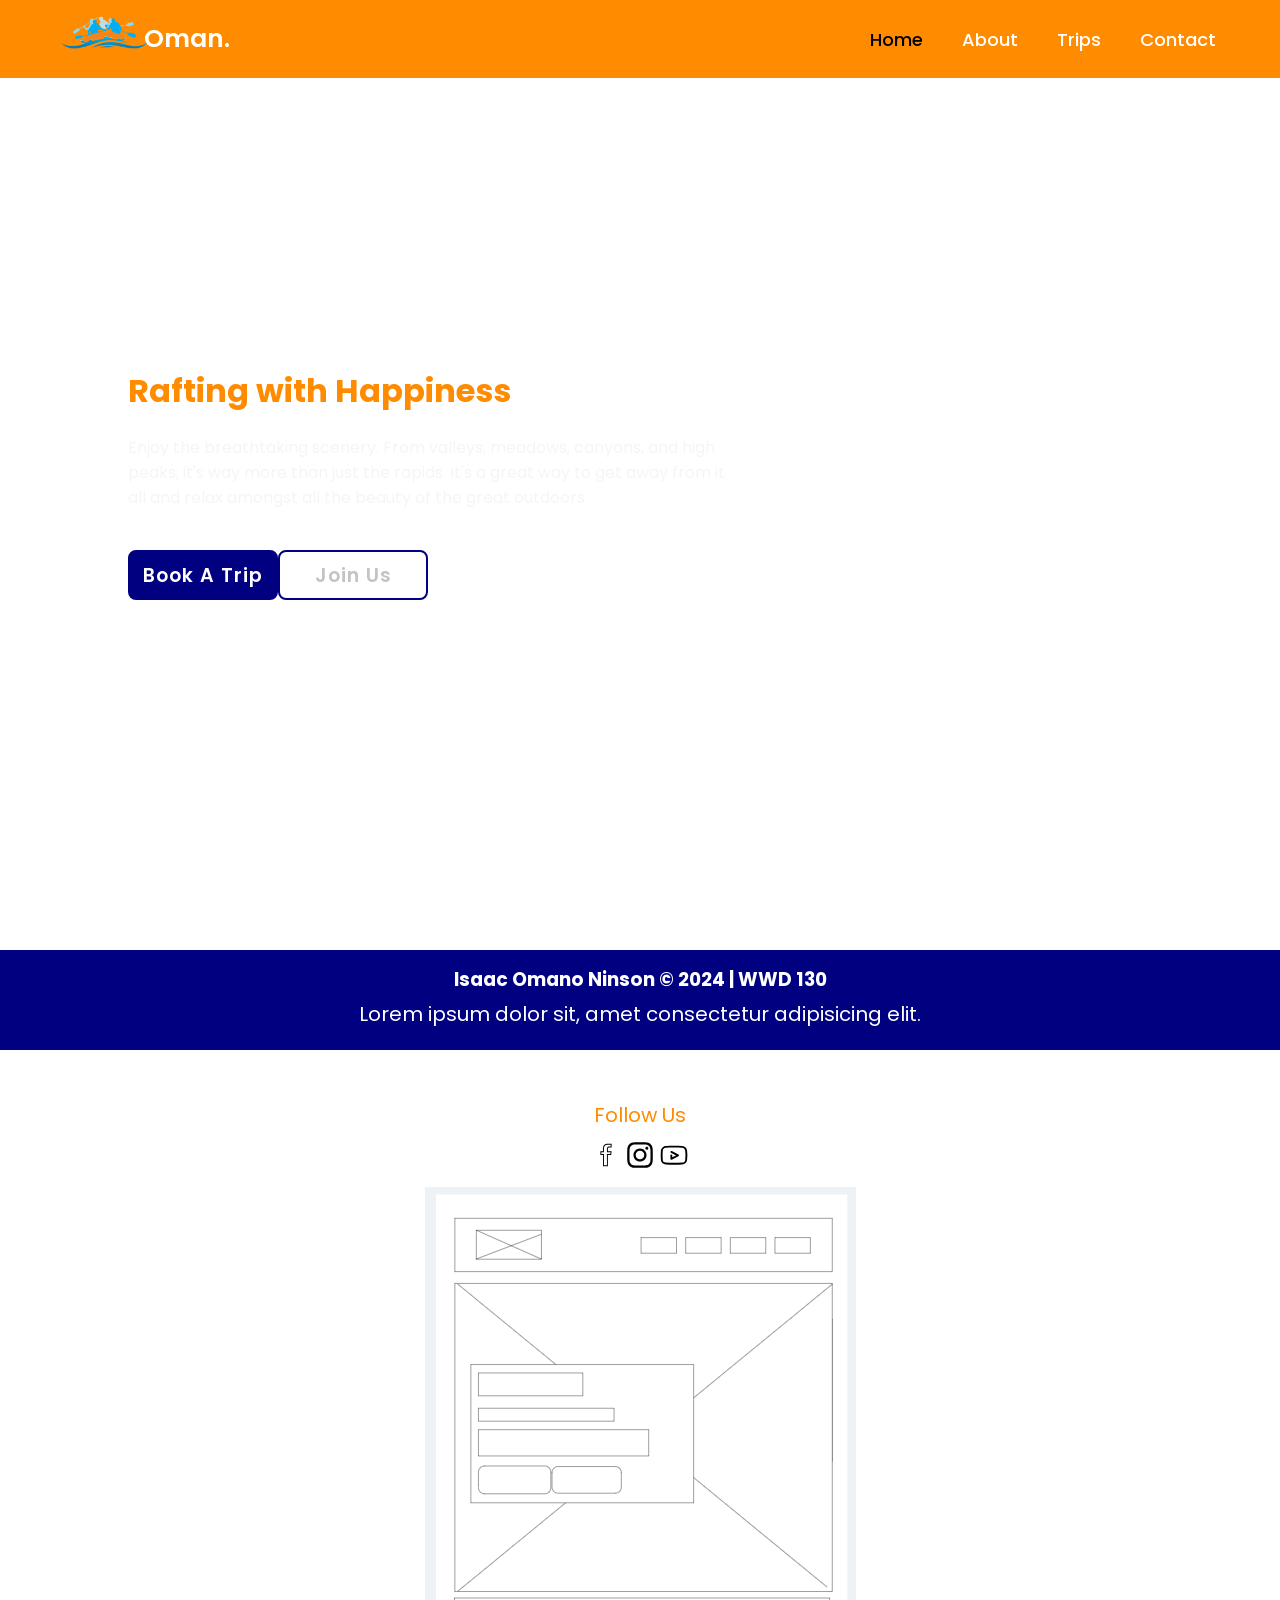
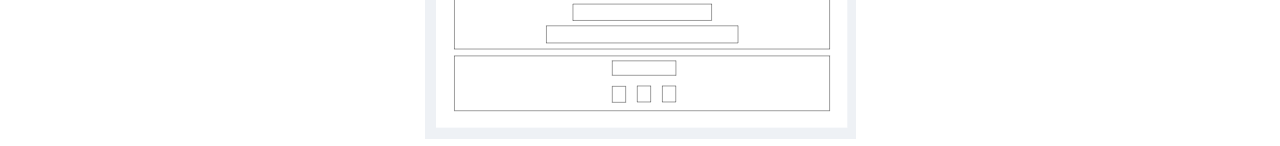
==== wwr/index.html @ b9e4b04d "update" ====
<!DOCTYPE html>
<html lang="en">
<head>
    <meta charset="UTF-8">
    <meta name="viewport" content="width=device-width, initial-scale=1.0">
    <meta name="description" content="">
    <meta name="author" content="">
    <title>Oman Rafting | Home Page</title>
    <link rel="stylesheet" href="styles/style.css">
</head>
<body>

    <header class="header">
        <a href="index.html" class="logo"><img src="images/Adventure-Rafting-Free-PNG-Image.png" alt="site_logo">Oman.</a>
            
        <nav class="navbar">
            <a href="index.html" class="active">Home</a>
            <a href="about.html">About</a>
            <a href="trips.html">Trips</a>
            <a href="contact.html">Contact</a>
        </nav>
    </header>
    <style>
        body{
            height: 100vh
            background-image: url("images/background.jpg.jpg");
            background-repeat: no-repeat;
            background-size: cover;
        }
    </style>

    <section class="home">
        
        <div class="home-content">
            <h1>Welcome</h1>
            <h3>Rafting with Happiness</h3>
            <p>Enjoy the breathtaking scenery. From valleys, meadows, canyons, and high peaks; it's way more than just the rapids. It's a great way to get away from it all and relax amongst all the beauty of the great outdoors.</p>
        
            <div class="btn-box">
                <a href="trips.html">Book A Trip</a>
                <a href="contact.html">Join Us</a>
            </div>
            </div>



    </section>


    <footer class="info">
            <h3>Isaac Omano Ninson &copy; 2024 | WWD 130</h3>
            <p>Lorem ipsum dolor sit, amet consectetur adipisicing elit.</p>
    </footer>
    <footer>
        <p>Follow Us</p>
        
        <nav class="sociallinks">
            <a href="https://web.facebook.com"><img src="images/211901_facebook_social_icon.svg" alt="Facebook"></a>
            <a href="https://www.instagram.com"><img src="images/5335781_camera_instagram_social_media_instagram_logo_icon.svg" alt="Instagram"></a>
            <a href="https://youtube.com"><img src="images/5340279_play_video_youtube_youtuber_icon.svg" alt="Youtube"></a>
        </nav>


        <div class="outline">
            <img src="images/Home_page_wireframe.png" alt="page_outline">
        </div>
            
    </footer>
    
</body>
</html>
---- wwr/styles/style.css ----
@import url('https://fonts.googleapis.com/css2?family=Lato:ital,wght@0,100;0,300;0,400;0,700;0,900;1,100;1,300;1,400;1,700;1,900&family=Montserrat:ital,wght@0,100..900;1,100..900&family=Neuton:ital,wght@0,200;0,300;0,400;0,700;0,800;1,400&family=Open+Sans:ital,wght@0,300..800;1,300..800&family=Poppins:ital,wght@0,100;0,200;0,300;0,400;0,500;0,600;0,700;0,800;0,900;1,100;1,200;1,300;1,400;1,500;1,600;1,700;1,800;1,900&family=Raleway:ital,wght@0,100..900;1,100..900&family=Roboto:ital,wght@0,100;0,300;0,400;0,500;0,700;0,900;1,100;1,300;1,400;1,500;1,700;1,900&display=swap');


*{
    margin: 0;
    padding: 0;
    box-sizing: border-box;
    font-family: 'Poppins', sans-serif;
}

body{
    
    color: whitesmoke;
}

.header {
    position: fixed;
    top: 0;
    left: 0;
    width: 100%;
    padding: 20px 5%;
    background: darkorange; 
    display: flex;
    justify-content: space-between;
    align-items: center;
    z-index: 100;
}
.logo {
    font-size: 25px;
    color:rgb(255, 255, 255);
    padding-left: 60px;
    margin-left: 20px;
    text-decoration: none;
    font-weight: 600;

}
.logo img{
    position:absolute;
    top: 0;
    left: 40px;
    margin: 0;
    padding: 15px 20px;
    width: 10%;
    justify-content: space-between;


}
.navbar a {
    font-size: 18px;
    color: white;
    text-decoration: none;
    font-weight: 500;
    margin-left: 35px;
    transition: .3s;
}

.navbar a:hover,
.navbar a.active {
    color: black;

}

.home {
    
    height: 100vh;
    background:url(background.jpg.jpg)
    background-repeat: no-repeat;
    background-size: cover;
    background-position: center;
    display: flex;
    align-items: center;
    padding: 0 10%;
}

.home-content {
    max-width: 600px;

}
.home-content h1 {
    font-size: 56px;
    font-weight: 700;
    line-height: 1.2;
}
.home-content h3 {
    font-size: 32px;
    font-weight: 700;
    color: darkorange;
}

.home-content p {
    font-size: 16px;
    margin: 20px 0 40px;

}
.home-content .btn-box {
    display: flex;
    justify-content: space-between;
    width: 300px;
    height: 50px;
  
}

.btn-box a {
    position: relative;
    display: inline-flex;
    justify-content: center;
    align-items: center;
    width: 150px;
    height: 100%;
    background: navy;
    border: 2px solid navy;
    border-radius: 8px;
    font-size: 19px;
    color:rgb(255, 255, 255);
    text-decoration: none;
    font-weight: 600;
    letter-spacing: 1px;
    z-index: 1;
    overflow: hidden;
}

.btn-box a:nth-child(2) {
    background: transparent;
    color: rgb(195, 195, 195);
}
.btn-box a::before {
    content:' ';
    position:absolute;
    top: 0;
    left: 0;
    width: 0;
    height: 100%;
    background: darkorange;
    z-index: -1;
    transition: .5s;
}

.btn-box a:hover::before {
    width: 100%;
}


.info {
    width: 100%;
    height: 100px;
    background: navy;
    align-items: center;
    padding: 10px 5px;
}

.info h3{
   text-align: center;
   margin: 5px 2px;
}
.info p {
    text-align: center;

}

/*ABOUT PAGE*/

.hero img {
    width: 100%;
    height: auto;
}

.hero h1  {
    position:absolute;
    color: #fffefc;
    font-size: 40px;
    text-align: center;
    background-color:rgba(255, 176, 17, 0.7);
    top: 350px;
    left: 0;
    right: 0;
    padding: 0.5rem;    
}

article{
    background-color:rgba(6, 145, 196, 0.842);
    position: absolute;
    top: 500px;
    width: 800px;
    height: 250px;
    left: 0;
    right: 0;
    margin: 0 auto;
    padding: 2rem;
    color: #fdfffc;

}
.hero article img {
    width: 200px;
    float: right;
}

.galary2 {
    display: flex;
    justify-content: space-around;
    flex-wrap: wrap;
    margin: 15px 0;
}
.galary2 img {
    flex-wrap: wrap;
    width: 200px;
    height: auto;
    margin: 10px 0;
   
    
}
.galary2 p{
    font-size: 15px;
    color: #126592;
    padding-right: 1px;
}


/*footer*/
.sociallinks a img {
    width: 30px;
    height: 50px;
    margin: 0 auto;
    text-align: center;
    
}

/*History section*/
.history {
    display: grid;
    grid-template-columns: 0.5fr 5fr 5fr;
    background-color: #2ec4b6;
    margin: 0 auto;
    padding: 1rem;
}
.history img{
    width: 100%;
    padding: 1rem;
   
}
.history h2 {
    
    margin-top: 5rem;
    padding: 1rem;
    border: 2rem;
    color: #e7961d;
}
.history p {
    text-align: left;
    padding: 1rem;


}

.grid h2{
    text-align: center;
}

/*contact*/


.grid h2{
    text-align: center;
    color: navy;
    padding: 20px 10px;
}
.grid img {
    display: grid;
    grid-template-columns: 3fr 3fr 3fr;
}

.employ {
grid-gap: 0.5px;
display: flex;
flex-wrap: wrap;
justify-content: center;
max-width: 100%;
}
.employ img {
    display: flex;
    flex-wrap: wrap;
    width: 350px;
    margin: 0 auto;
}
.employ p{
    color: #126592;
    font-weight: bold;
    text-align: center;

}
h1 {
    margin: 0;
    font-size: 1rem;
    color: white;
    text-align: left;
}

.outline {
    align-items: center;
}
form {
    width: 300px;
    padding: 1rem;
    margin: 0 auto;
    display: grid;
    color: #126592;
   
} 
.map {
    margin: 0 auto;
    display: grid;
    grid-template-columns: 1fr 2fr;
    color: #126592;
    text-align: center;
    padding: 20px 10px;
}
.a {
    text-align: center;
    font-size: 30px;
    color:#000000;
   padding-top: 100px;
  
}
.map iframe {
    width: 100%;
}
form input, textarea {
    padding: 0.5rem;
}
button {
    margin: 0.5rem;
    font-size: 1.2rem;
    color: rgb(255, 255, 255);
    background: navy;
    border-radius: 0.5rem;
    padding: 2px;
    border: none;
    display: block;
    width: 300px;
    cursor: pointer;
}

/*footer*/
footer{
    margin-top: 50px;
    text-align: center;
    color: darkorange;

}
footer p{
    font-size: 20px;
}
.sociallinks a img {
    width: 30px;
    height: 50px;
    margin: 0 auto;
    
}
.info {
    color: white;
}

/*Trips*/
.body{
	width: 100%;
	height: 100vh;
	display: flex;
	justify-content: space-around;
	align-items: center;
	background-image: linear-gradient(rgba(0, 36, 125, 0.577),rgba(255, 140, 25, 0.626)),url(img1.jpg);
	background-position: center;
	background-size: cover;
}
.heading{
	width: 30%;
	text-align: center;
	color: #fff;
}
.heading h1{
	font-size: 40px;
    text-align: center;
    padding-left: 10px;
}
.heading a{
	text-decoration: none;
	color: navy;
	font-size: 25px;
	font-weight: bold;
	border-radius: 45px;
	padding: 14px 50px;
	background-color: #fff;
}
.heading p{
    margin: 5px;
}
.heading a:hover{
	letter-spacing: 3px;
	transition: 0.6s;
}
.tours{
	width: 70%;
	display: flex;
	justify-content: space-around;
    border-radius: 12px;
}
.places{
	display: inline;
	text-align: center;
	border-radius: 12px;
}
.places h2{
	color: white;
	font-size: 35px;
	letter-spacing: 3px;
	border-radius: 1px;
	padding: 30px 30px;
	background-color:navy;
}
.places a{
	text-decoration: none;
	color: darkorange;
	font-weight: bold;
	font-size: 18px;
	border-radius: 12px;
	padding: 12px 30px;
	background-color: #fff;
}
.places a:hover{
	background-color: #000;
	letter-spacing: 3px;
	transition: 0.6s;
}
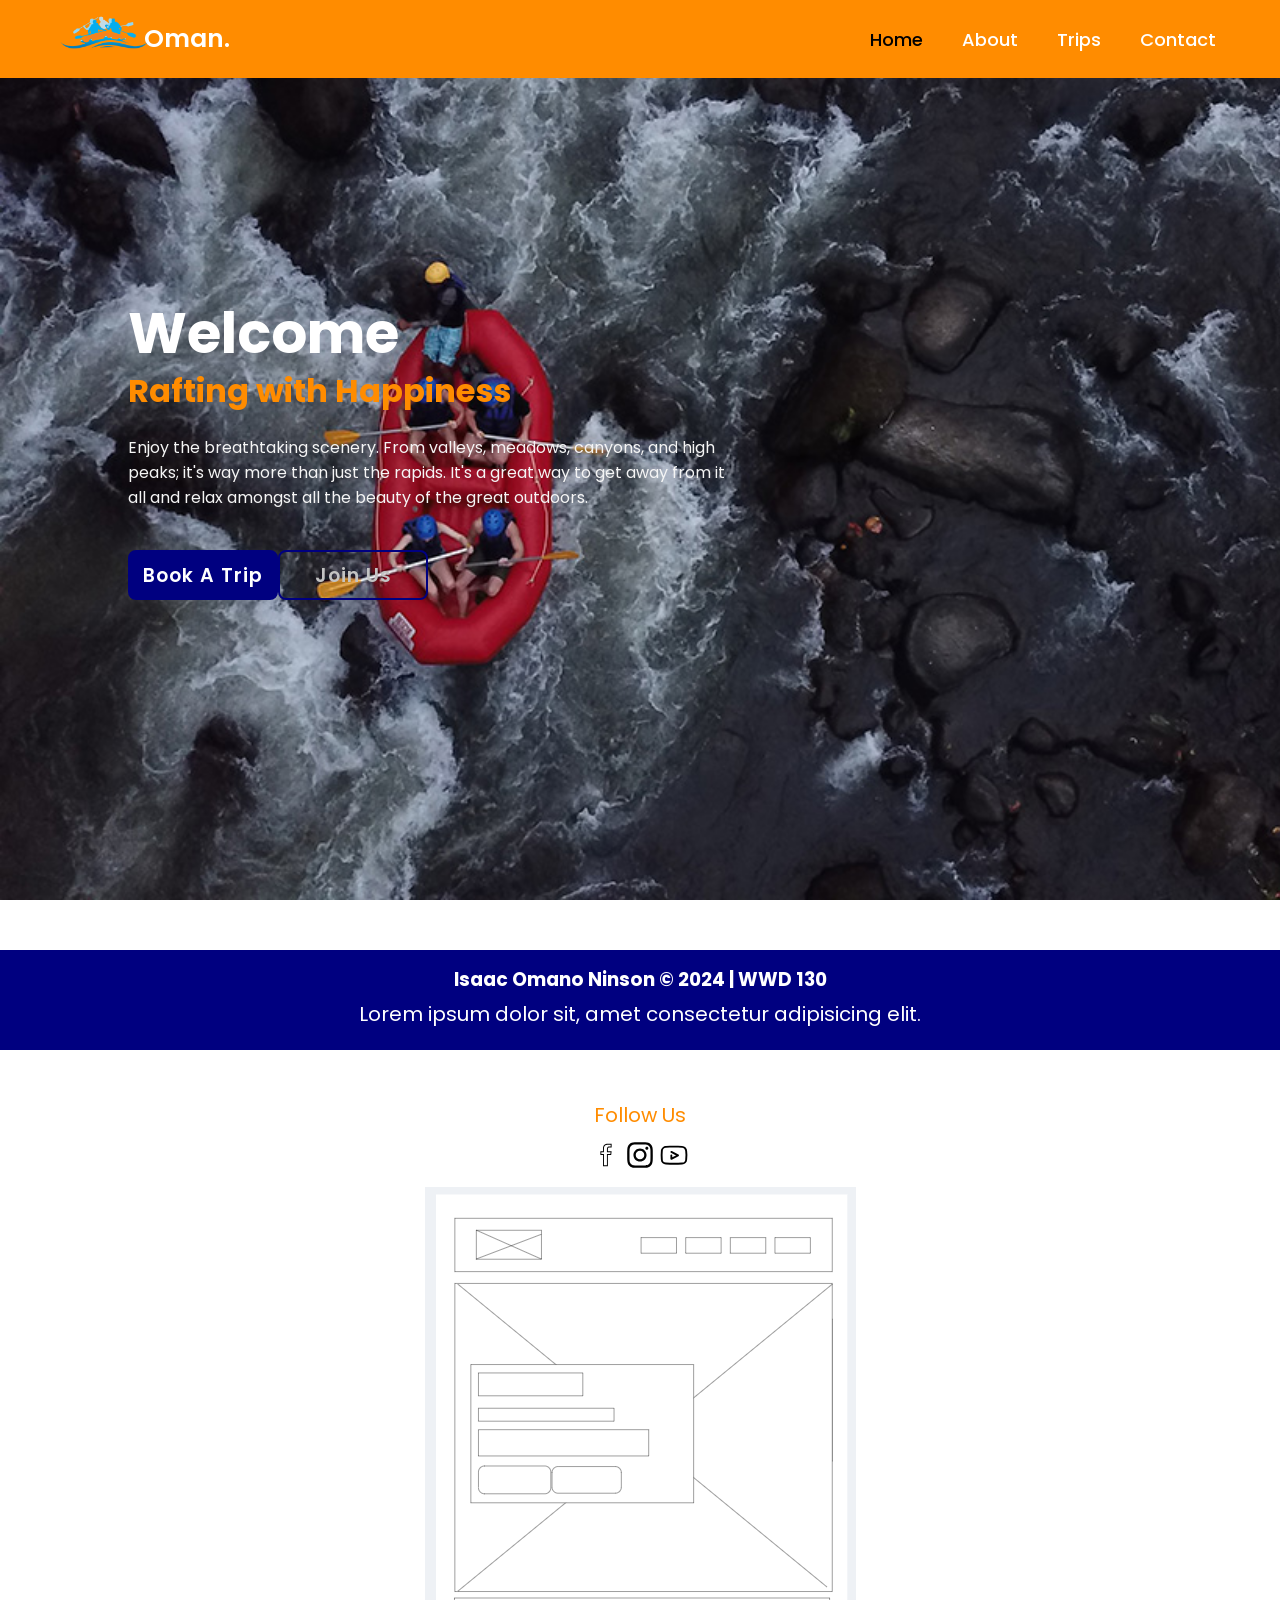
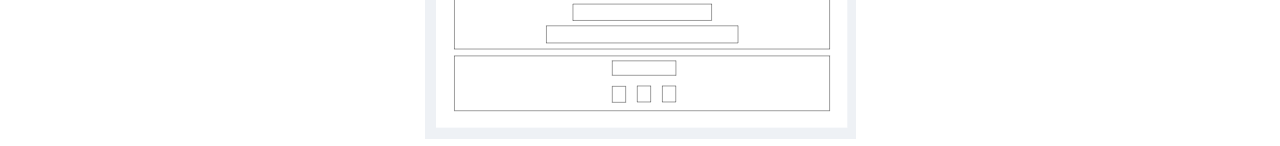
==== commit 761e84f7: "update" ====
--- a/wwr/index.html
+++ b/wwr/index.html
@@ -22,7 +22,7 @@
     </header>
     <style>
         body{
-            height: 100vh
+            height: 100vh;
             background-image: url("images/background.jpg.jpg");
             background-repeat: no-repeat;
             background-size: cover;
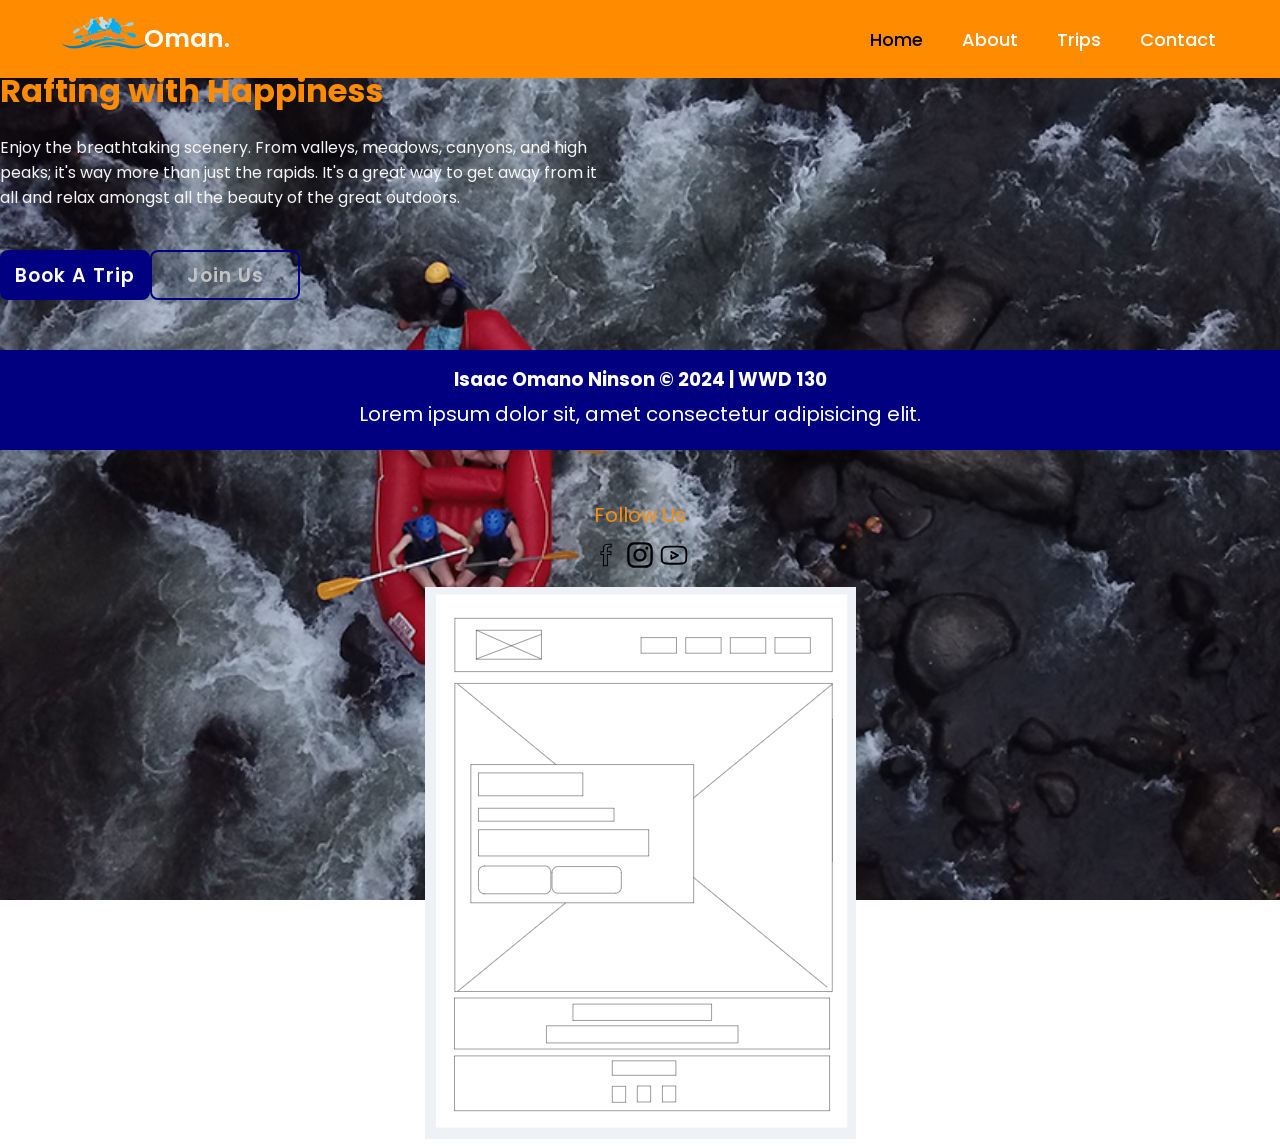
==== commit 8e7ca810: "update" ====
--- a/wwr/index.html
+++ b/wwr/index.html
@@ -21,7 +21,7 @@
         </nav>
     </header>
     <style>
-        body{
+        body {
             height: 100vh;
             background-image: url("images/background.jpg.jpg");
             background-repeat: no-repeat;
--- a/wwr/styles/style.css
+++ b/wwr/styles/style.css
@@ -60,17 +60,8 @@
 
 }
 
-.home {
-    
-    height: 100vh;
-    background:url(background.jpg.jpg)
-    background-repeat: no-repeat;
-    background-size: cover;
-    background-position: center;
-    display: flex;
-    align-items: center;
-    padding: 0 10%;
-}
+
+
 
 .home-content {
     max-width: 600px;
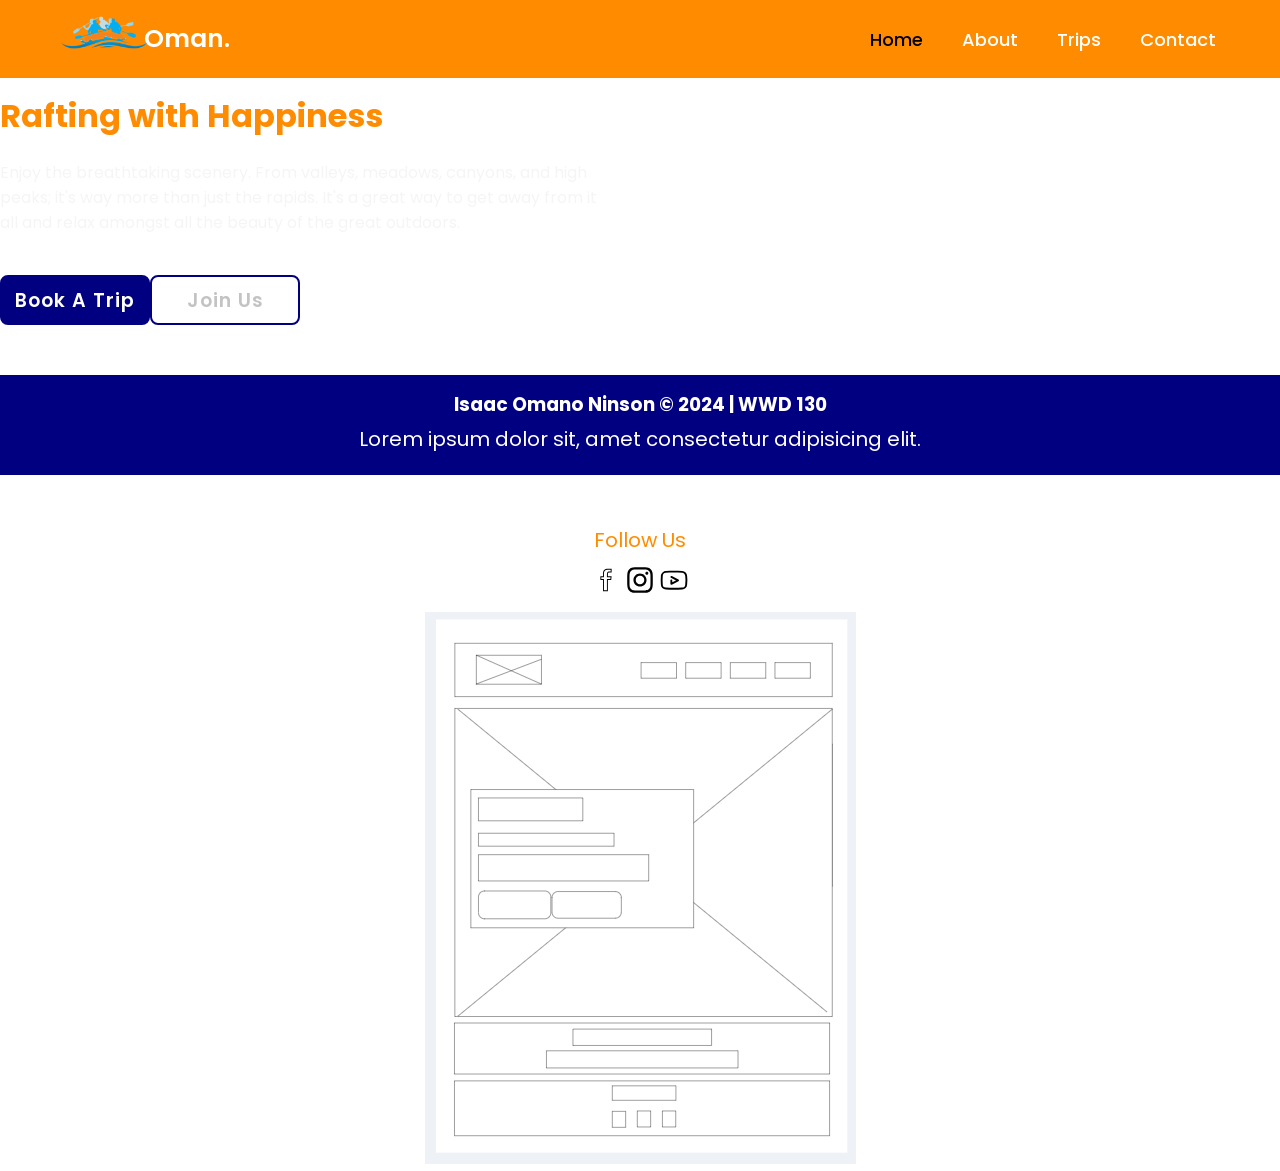
==== commit 0f57857b: "commit" ====
--- a/wwr/index.html
+++ b/wwr/index.html
@@ -20,14 +20,14 @@
             <a href="contact.html">Contact</a>
         </nav>
     </header>
-    <style>
+    <styles>
         body {
             height: 100vh;
             background-image: url("images/background.jpg.jpg");
             background-repeat: no-repeat;
             background-size: cover;
         }
-    </style>
+    </styles>
 
     <section class="home">
         
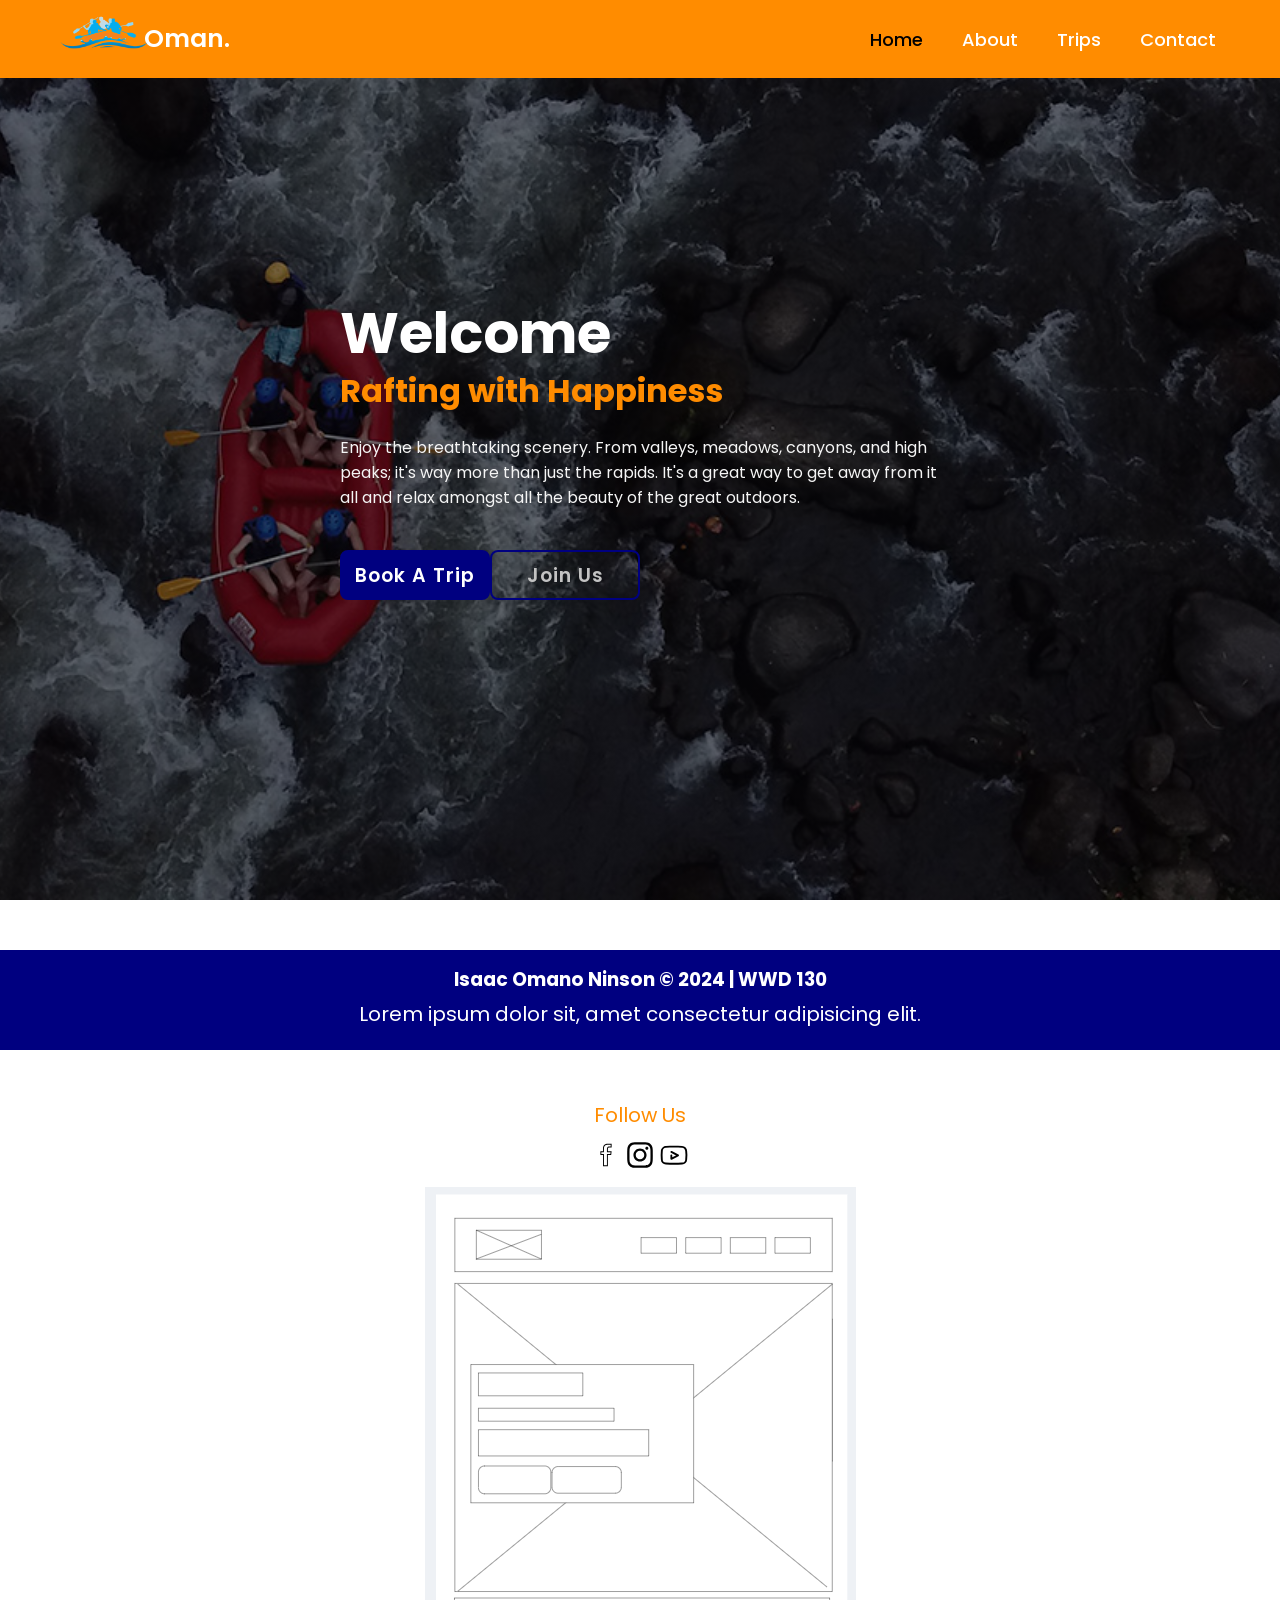
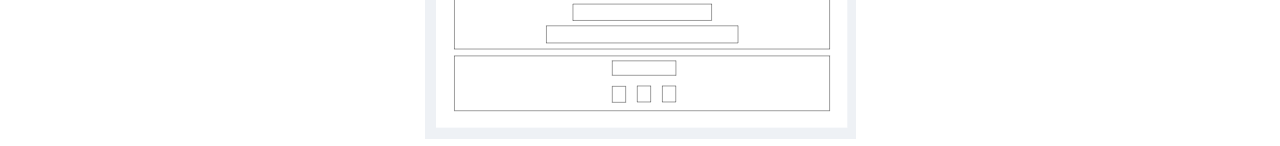
==== commit f2b91e4e: "update" ====
--- a/wwr/index.html
+++ b/wwr/index.html
@@ -20,14 +20,6 @@
             <a href="contact.html">Contact</a>
         </nav>
     </header>
-    <styles>
-        body {
-            height: 100vh;
-            background-image: url("images/background.jpg.jpg");
-            background-repeat: no-repeat;
-            background-size: cover;
-        }
-    </styles>
 
     <section class="home">
         
@@ -40,7 +32,7 @@
                 <a href="trips.html">Book A Trip</a>
                 <a href="contact.html">Join Us</a>
             </div>
-            </div>
+        </div>
 
 
 
--- a/wwr/styles/style.css
+++ b/wwr/styles/style.css
@@ -61,7 +61,18 @@
 }
 
 
-
+.home {
+    
+    height: 100vh;
+    background-image: linear-gradient(rgba(0,0,0,0.50),rgba(0,0,0,0.50)),url(/wwr/images/background.jpg.jpg);
+    background-repeat: no-repeat;
+    background-size: cover;
+    background-position: center;
+    display: flex;
+    justify-content: center;
+    align-items: center;
+    padding: 0 10%;
+}
 
 .home-content {
     max-width: 600px;
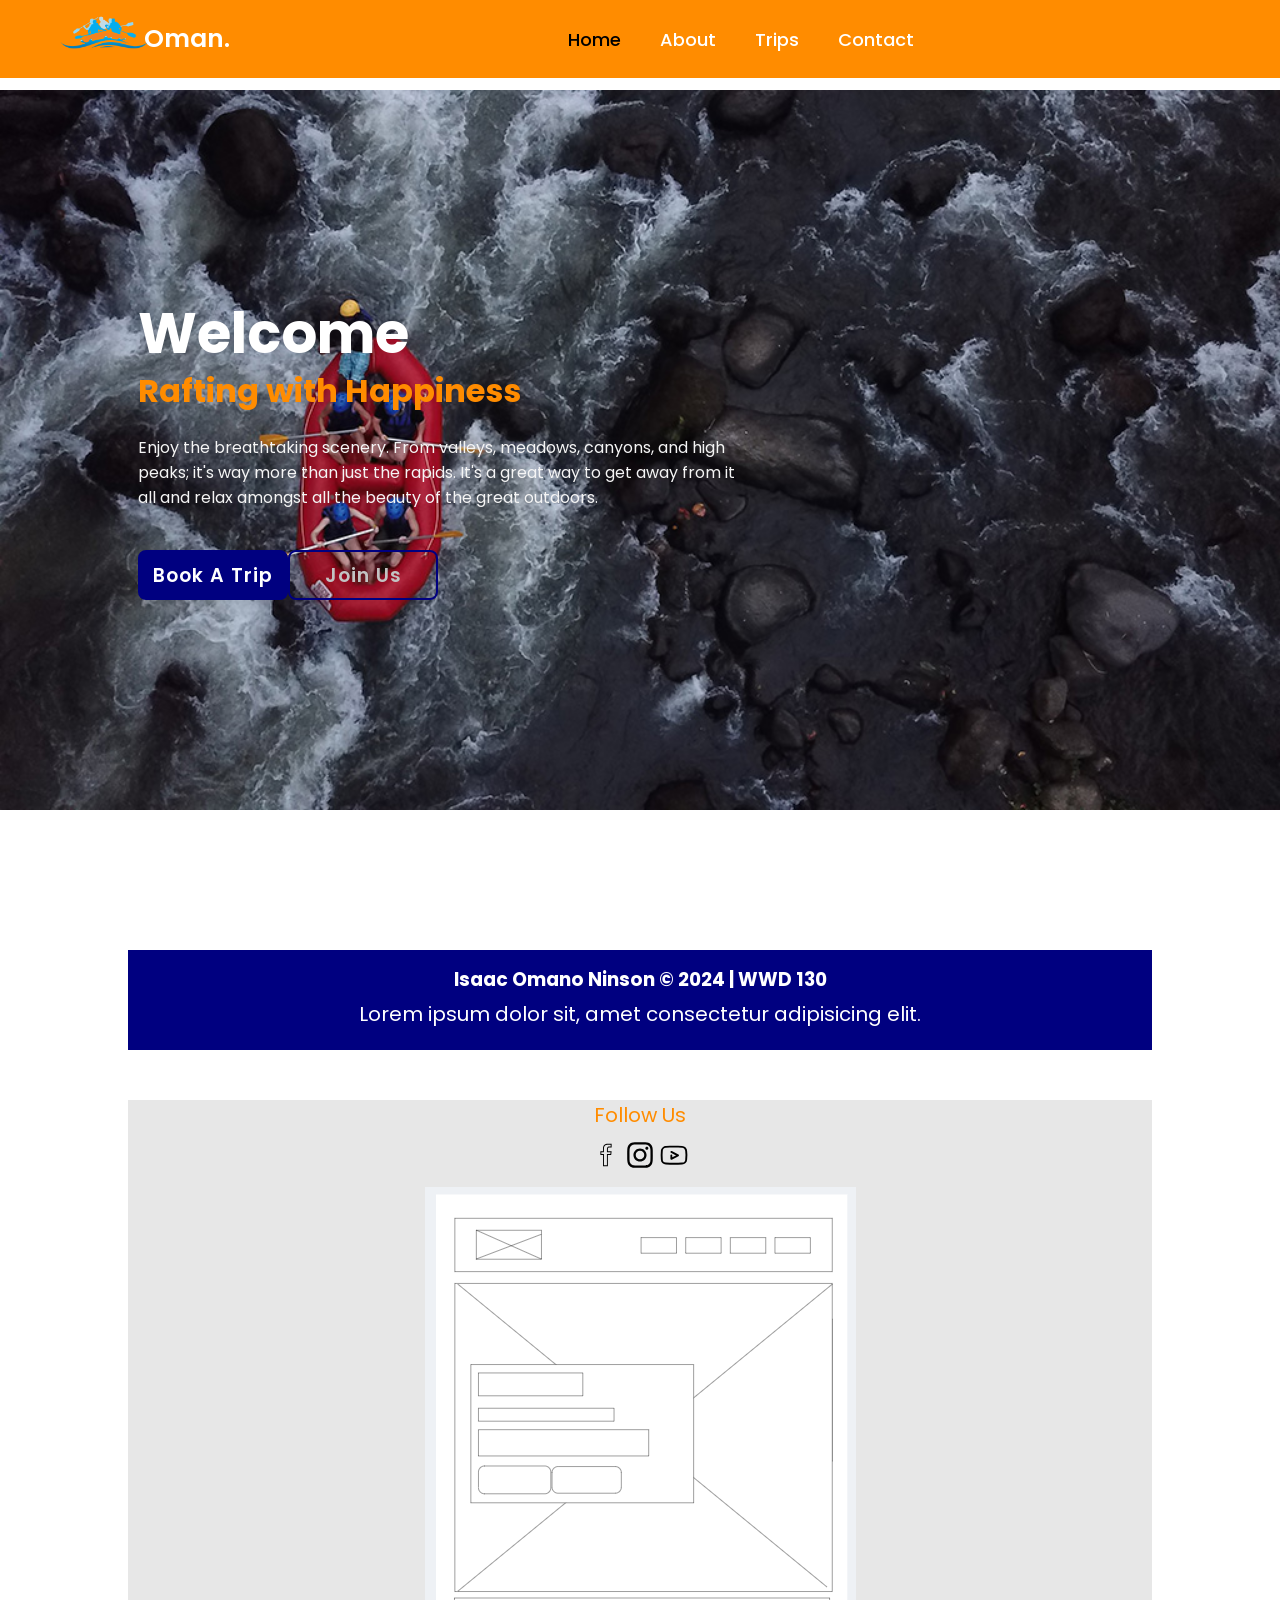
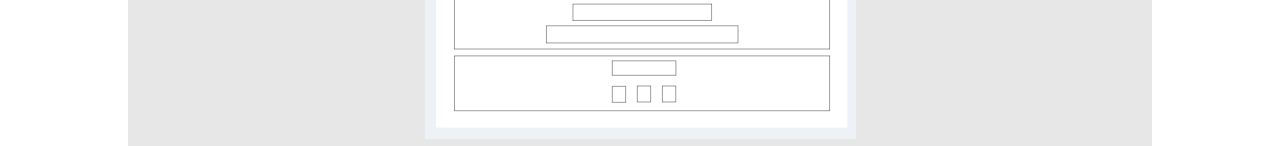
==== commit ba0a9d72: "update" ====
--- a/wwr/index.html
+++ b/wwr/index.html
@@ -7,6 +7,19 @@
     <meta name="author" content="">
     <title>Oman Rafting | Home Page</title>
     <link rel="stylesheet" href="styles/style.css">
+<style>
+    body {
+    height: 100px;
+    background-image: url('images/background.jpg.jpg');
+    background-repeat: no-repeat;
+    background-attachment: fixed;
+    background-size:100%;
+    background-position: center;
+    justify-content: center;
+    align-items: center;
+    padding: 0 10%;
+}
+</style>
 </head>
 <body>
 
@@ -19,6 +32,8 @@
             <a href="trips.html">Trips</a>
             <a href="contact.html">Contact</a>
         </nav>
+
+        <p style="background-image: url('images/background.jpg.jpg');"></p>
     </header>
 
     <section class="home">
@@ -37,6 +52,7 @@
 
 
     </section>
+
 
 
     <footer class="info">
--- a/wwr/styles/style.css
+++ b/wwr/styles/style.css
@@ -64,14 +64,13 @@
 .home {
     
     height: 100vh;
-    background-image: linear-gradient(rgba(0,0,0,0.50),rgba(0,0,0,0.50)),url(/wwr/images/background.jpg.jpg);
     background-repeat: no-repeat;
     background-size: cover;
     background-position: center;
-    display: flex;
-    justify-content: center;
+    display: grid;
+    grid-template-columns: 2fr 1fr;
     align-items: center;
-    padding: 0 10%;
+    padding: 0 10px;
 }
 
 .home-content {
@@ -146,8 +145,10 @@
     width: 100%;
     height: 100px;
     background: navy;
+    background-size: cover;
     align-items: center;
     padding: 10px 5px;
+    
 }
 
 .info h3{
@@ -346,6 +347,9 @@
     margin-top: 50px;
     text-align: center;
     color: darkorange;
+    background-color: rgb(231, 231, 231);
+    background-size: cover;
+    width: ;
 
 }
 footer p{
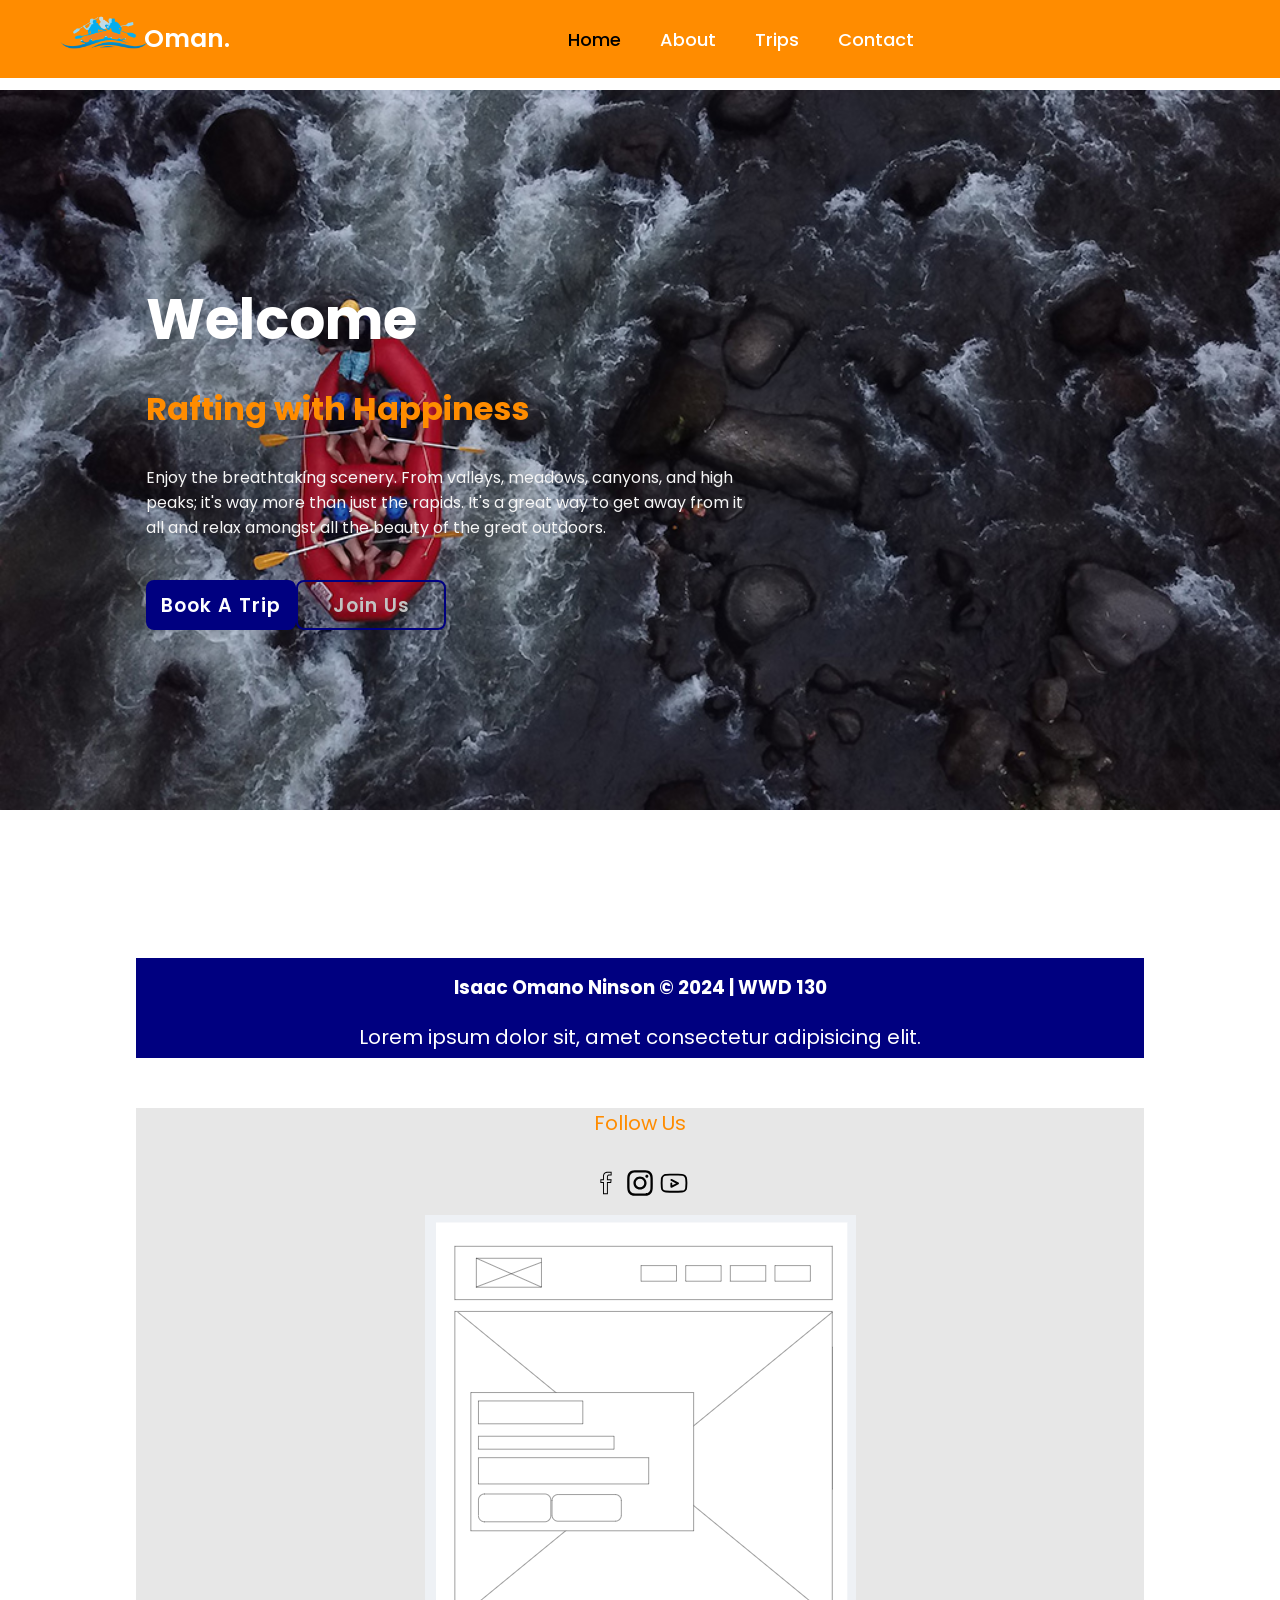
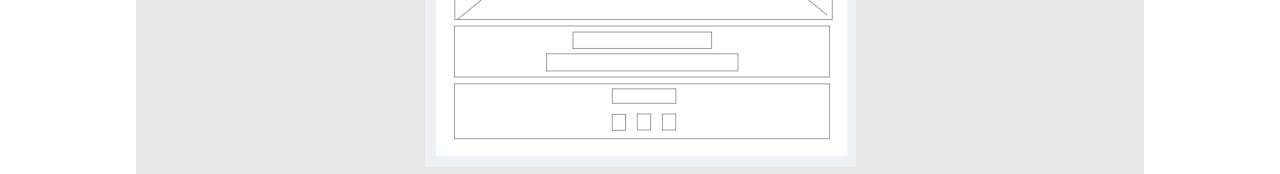
==== commit b250f824: "update" ====
--- a/wwr/index.html
+++ b/wwr/index.html
@@ -33,7 +33,9 @@
             <a href="contact.html">Contact</a>
         </nav>
 
-        <p style="background-image: url('images/background.jpg.jpg');"></p>
+        <div class="home1">
+            <p style="background-image: url('images/background.jpg.jpg');"></p>
+        </div>
     </header>
 
     <section class="home">
--- a/wwr/styles/style.css
+++ b/wwr/styles/style.css
@@ -2,8 +2,7 @@
 
 
 *{
-    margin: 0;
-    padding: 0;
+    
     box-sizing: border-box;
     font-family: 'Poppins', sans-serif;
 }
@@ -62,7 +61,6 @@
 
 
 .home {
-    
     height: 100vh;
     background-repeat: no-repeat;
     background-size: cover;
@@ -348,8 +346,6 @@
     text-align: center;
     color: darkorange;
     background-color: rgb(231, 231, 231);
-    background-size: cover;
-    width: ;
 
 }
 footer p{
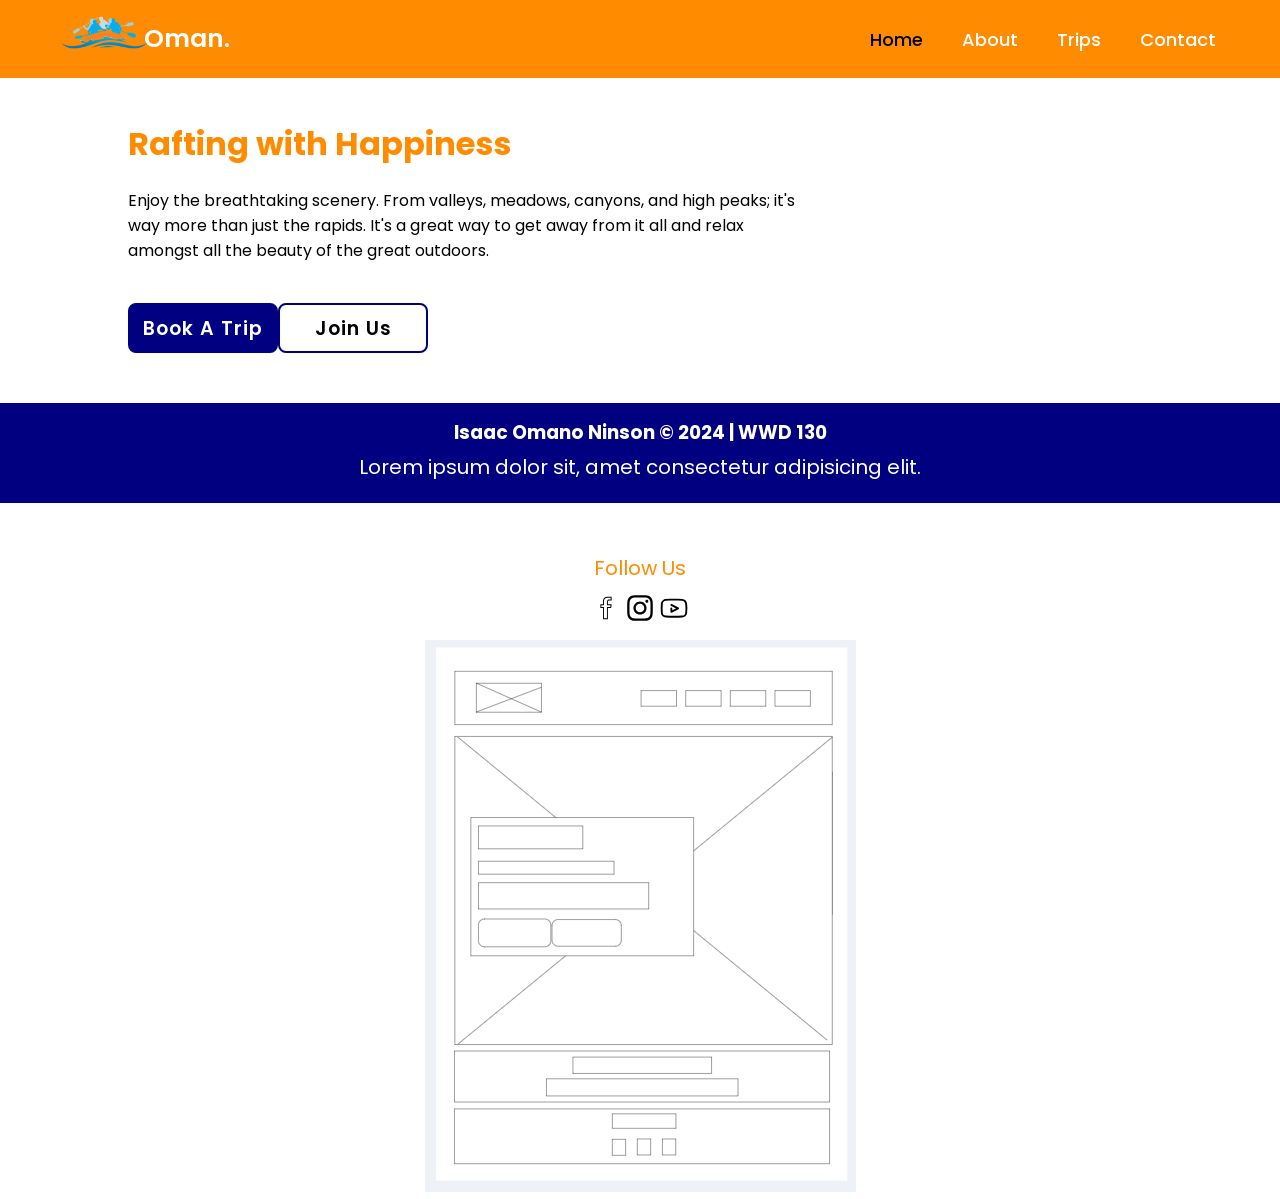
==== commit a7f167ac: "update" ====
--- a/wwr/index.html
+++ b/wwr/index.html
@@ -3,23 +3,10 @@
 <head>
     <meta charset="UTF-8">
     <meta name="viewport" content="width=device-width, initial-scale=1.0">
-    <meta name="description" content="">
-    <meta name="author" content="">
+    <meta name="description" content="Building home page for oman rafting.">
+    <meta name="author" content="Isaac Omano Ninson">
     <title>Oman Rafting | Home Page</title>
     <link rel="stylesheet" href="styles/style.css">
-<style>
-    body {
-    height: 100px;
-    background-image: url('images/background.jpg.jpg');
-    background-repeat: no-repeat;
-    background-attachment: fixed;
-    background-size:100%;
-    background-position: center;
-    justify-content: center;
-    align-items: center;
-    padding: 0 10%;
-}
-</style>
 </head>
 <body>
 
@@ -32,10 +19,6 @@
             <a href="trips.html">Trips</a>
             <a href="contact.html">Contact</a>
         </nav>
-
-        <div class="home1">
-            <p style="background-image: url('images/background.jpg.jpg');"></p>
-        </div>
     </header>
 
     <section class="home">
@@ -44,7 +27,9 @@
             <h1>Welcome</h1>
             <h3>Rafting with Happiness</h3>
             <p>Enjoy the breathtaking scenery. From valleys, meadows, canyons, and high peaks; it's way more than just the rapids. It's a great way to get away from it all and relax amongst all the beauty of the great outdoors.</p>
-        
+            
+            <p style="background-image: url('images/background.jpg.jpg');"></p>
+            
             <div class="btn-box">
                 <a href="trips.html">Book A Trip</a>
                 <a href="contact.html">Join Us</a>
--- a/wwr/styles/style.css
+++ b/wwr/styles/style.css
@@ -2,7 +2,8 @@
 
 
 *{
-    
+    margin: 0;
+    padding: 0;
     box-sizing: border-box;
     font-family: 'Poppins', sans-serif;
 }
@@ -46,7 +47,7 @@
 }
 .navbar a {
     font-size: 18px;
-    color: white;
+    color: rgb(255, 253, 253);
     text-decoration: none;
     font-weight: 500;
     margin-left: 35px;
@@ -59,24 +60,23 @@
 
 }
 
-
 .home {
-    height: 100vh;
-    background-repeat: no-repeat;
-    background-size: cover;
+
     background-position: center;
-    display: grid;
+    display: flex;
+    align-items: center;
+    display:grid;
     grid-template-columns: 2fr 1fr;
-    align-items: center;
-    padding: 0 10px;
+    padding: 0 10%;
+    color: #000000;
 }
 
 .home-content {
-    max-width: 600px;
+    max-width: 700px;
 
 }
 .home-content h1 {
-    font-size: 56px;
+    font-size: 100px;
     font-weight: 700;
     line-height: 1.2;
 }
@@ -120,7 +120,7 @@
 
 .btn-box a:nth-child(2) {
     background: transparent;
-    color: rgb(195, 195, 195);
+    color: rgb(0, 0, 0);
 }
 .btn-box a::before {
     content:' ';
@@ -143,10 +143,8 @@
     width: 100%;
     height: 100px;
     background: navy;
-    background-size: cover;
     align-items: center;
     padding: 10px 5px;
-    
 }
 
 .info h3{
@@ -345,7 +343,6 @@
     margin-top: 50px;
     text-align: center;
     color: darkorange;
-    background-color: rgb(231, 231, 231);
 
 }
 footer p{
